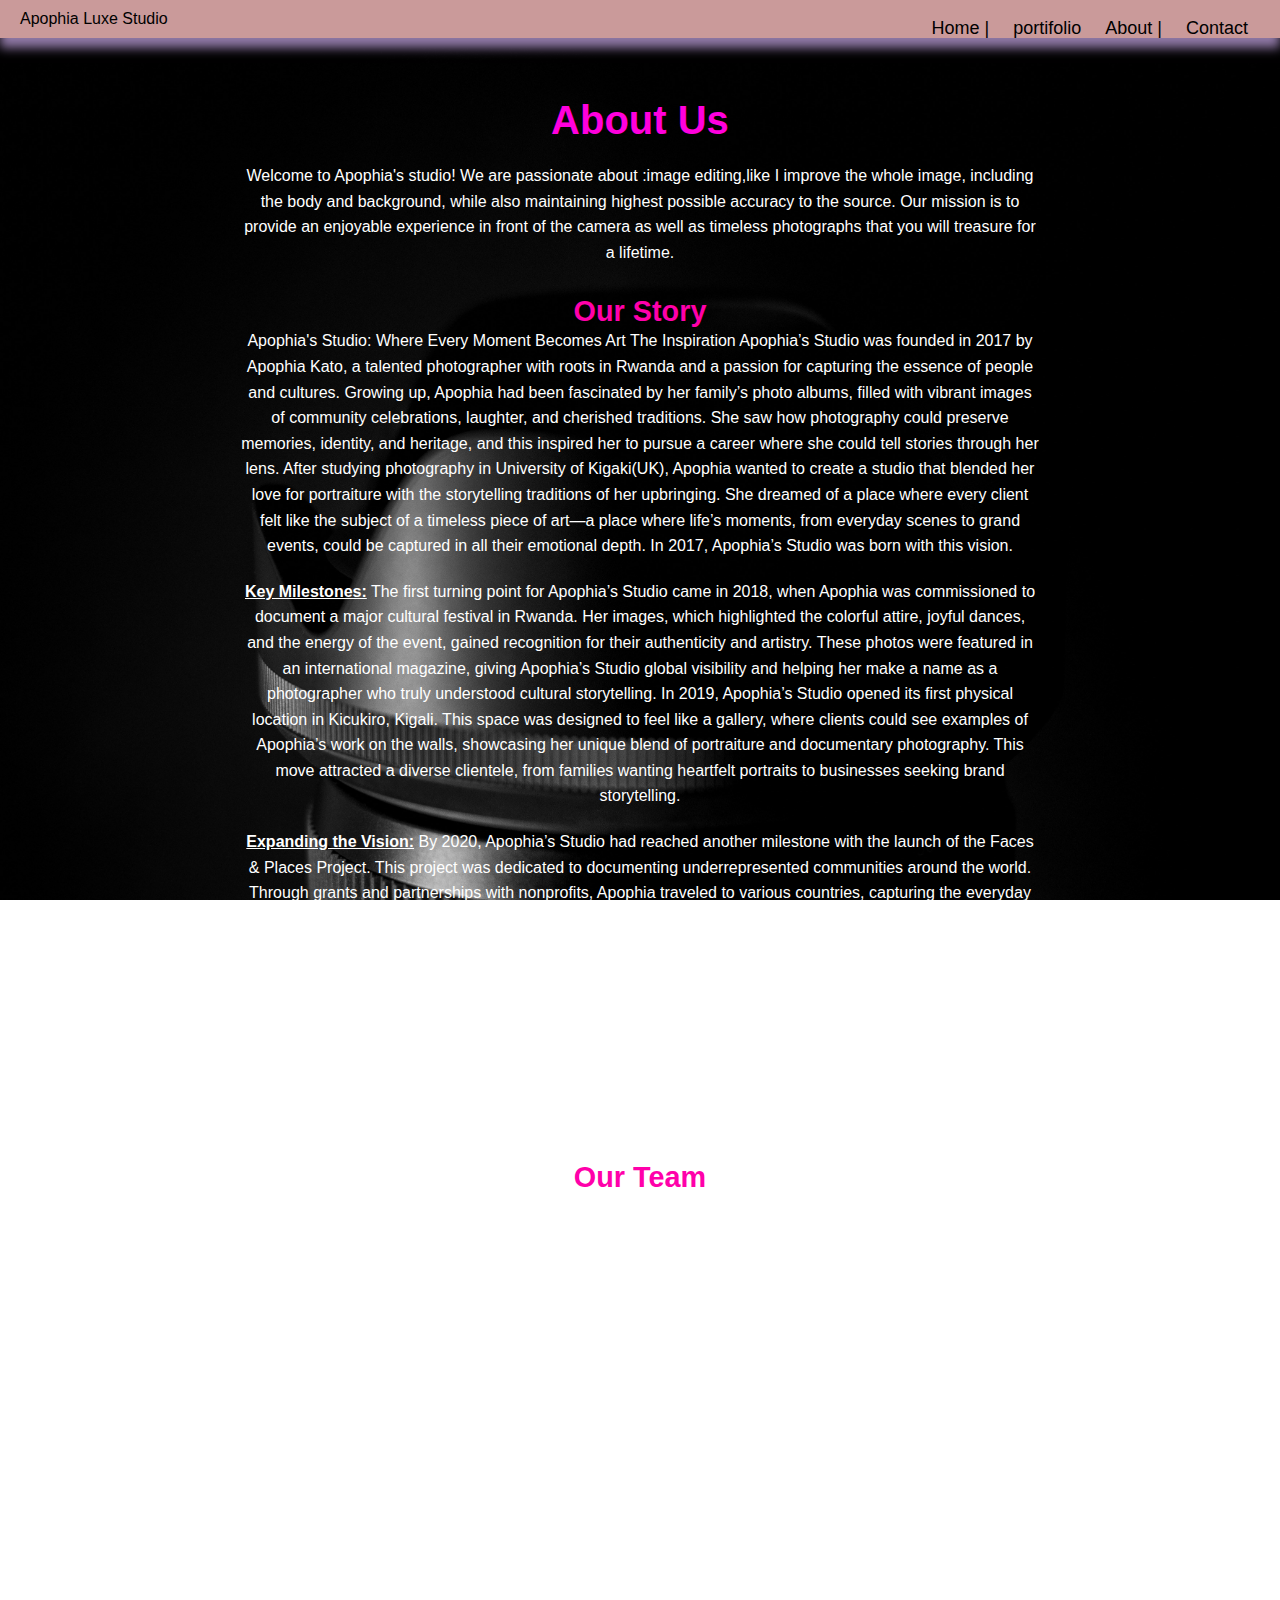
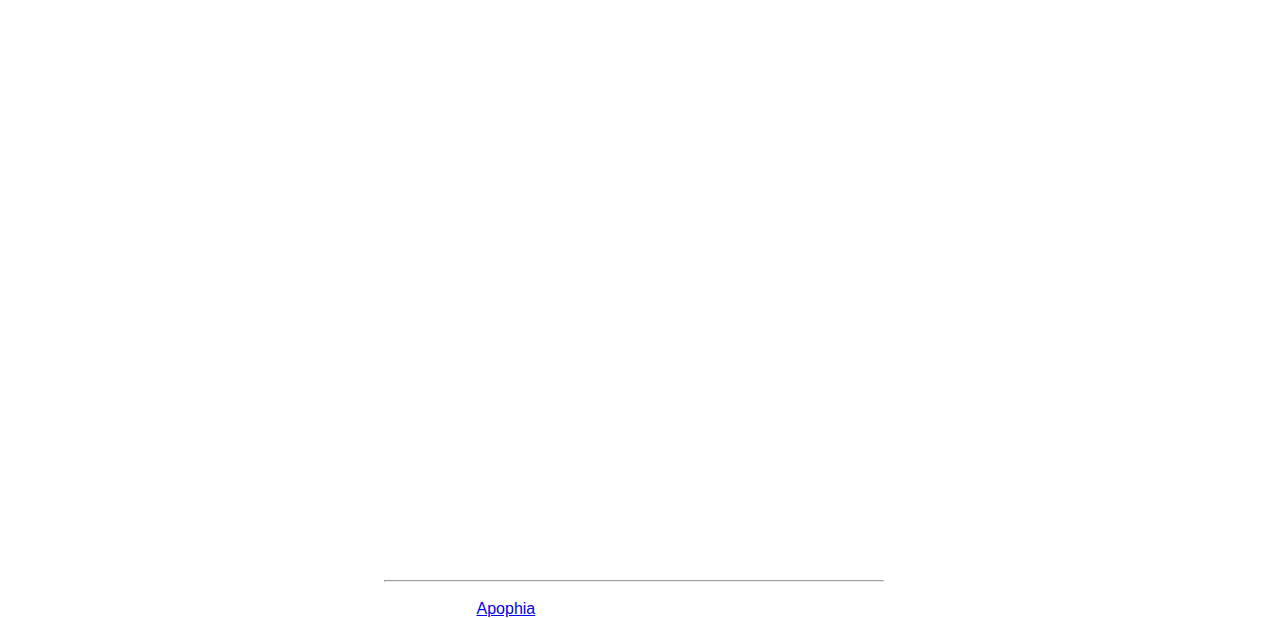
==== about.html @ db765ec0 "Add files via upload" ====
<!DOCTYPE html>
<html lang="en">
<head>
    <link rel="stylesheet" href="main.css">
    <meta charset="UTF-8">
    <meta name="viewport" content="width=device-width, initial-scale=1.0">
    <title>Apophia's studio</title>
</head>
<body>

    <!-- Navigation Bar -->
    <nav>
        Apophia Luxe Studio
        <ul class="nav-links"> 
            <li><a href="contact.html">Contact</a></li>
            <li><a href="about.html">About |</a></li>
            <li><a href="portifolio.html">portifolio</a></li>
            <li><a href="index.html">Home |</a></li>
        </ul>
    </nav>
    <section class="about-section">
        <div class="container">
            <h1>About Us</h1>
            <p>Welcome to Apophia's studio! We are passionate about :image editing,like I improve the whole image, including the body and background, while also maintaining highest possible accuracy to the source.
                
            Our mission is to provide an enjoyable experience in front of the camera as well as timeless photographs that you will treasure for a lifetime.</p>
            

            <h2>Our Story</h2>
            <p>Apophia's Studio: Where Every Moment Becomes Art
                The Inspiration
                Apophia’s Studio was founded in 2017 by Apophia Kato, a talented photographer with roots in Rwanda and a passion for capturing the essence of people and cultures. Growing up, Apophia had been fascinated by her family’s photo albums, filled with vibrant images of community celebrations, laughter, and cherished traditions. She saw how photography could preserve memories, identity, and heritage, and this inspired her to pursue a career where she could tell stories through her lens.
                
                After studying photography in University of Kigaki(UK), Apophia wanted to create a studio that blended her love for portraiture with the storytelling traditions of her upbringing. She dreamed of a place where every client felt like the subject of a timeless piece of art—a place where life’s moments, from everyday scenes to grand events, could be captured in all their emotional depth. In 2017, Apophia’s Studio was born with this vision.</p>
        

                
               <p><b><u>Key Milestones:</b></u>
                The first turning point for Apophia’s Studio came in 2018, when Apophia was commissioned to document a major cultural festival in Rwanda. Her images, which highlighted the colorful attire, joyful dances, and the energy of the event, gained recognition for their authenticity and artistry. These photos were featured in an international magazine, giving Apophia’s Studio global visibility and helping her make a name as a photographer who truly understood cultural storytelling.
                
                In 2019, Apophia’s Studio opened its first physical location in Kicukiro, Kigali. This space was designed to feel like a gallery, where clients could see examples of Apophia’s work on the walls, showcasing her unique blend of portraiture and documentary photography. This move attracted a diverse clientele, from families wanting heartfelt portraits to businesses seeking brand storytelling.</p>
                


                <p><b><u>Expanding the Vision:</b></u>
                By 2020, Apophia’s Studio had reached another milestone with the launch of the Faces & Places Project. This project was dedicated to documenting underrepresented communities around the world. Through grants and partnerships with nonprofits, Apophia traveled to various countries, capturing the everyday lives of people often overlooked in mainstream media. These images were displayed in local exhibitions and shared on social media, bringing Apophia’s message of diversity and inclusion to a larger audience.</p>
                
                 


                <p><b><u>Today and the Future:</b></u>
                    Today, Apophia’s Studio has grown into a team of talented photographers who share her vision of authentic storytelling. They specialize in portraiture, event photography, and cultural documentation, helping clients from all backgrounds capture meaningful, artistic images. Apophia’s long-term goal is to open more studios in cities worldwide and establish a photography school for young artists in Rwanda, nurturing future talent and keeping the art of storytelling alive.
                    
                    Apophia’s Studio continues to stand as a celebration of life, diversity, and heritage, capturing the beauty of every face, every place, and every story.</p>
                
               
            
            <h2>Our Team</h2>
            <p>The team environment at Apophia's Studio is a vibrant and collaborative space where creativity flourishes, and every member feels valued. The studio cultivates an atmosphere of openness, innovation, and mutual respect, allowing each individual to thrive both personally and professionally.</p>
            <p><b><u>Collaborative Spirit:</b></u>

Teamwork is at the heart of the studio's culture. Cross-disciplinary collaboration is encouraged, with designers, developers, and project managers working closely to blend their unique talents into cohesive projects.
Regular brainstorming sessions and creative workshops foster an exchange of ideas, ensuring everyone’s voice is heard and valued.</p>
<p><b><u>Innovative Culture:</b></u>

The studio prides itself on staying ahead of the curve by embracing new technologies, artistic trends, and unconventional approaches. This encourages team members to think outside the box and take creative risks.
A culture of experimentation allows the team to explore bold ideas without fear of failure, fostering continuous learning and growth.</p>
<p><b><u>Supportive Atmosphere:</b></u>

Apophia’s Studio emphasizes a supportive and inclusive environment. Team members are encouraged to express themselves freely, knowing they have the backing of their colleagues and leaders.
Regular check-ins and open-door policies ensure that everyone feels connected and supported, both in their work and personal lives.</p>
<p><b><u>Empowerment and Growth:</b></u>

The studio invests in the professional development of its team through workshops, training sessions, and opportunities to work on diverse projects.
Team members are given autonomy in their roles, fostering a sense of ownership and pride in their contributions.</p>
<p><b><u>Work-Life Balance:</b></u>

Recognizing the importance of well-being, the studio promotes a healthy work-life balance. Flexible working hours, wellness initiatives, and recreational activities are part of the studio’s commitment to its team’s overall happiness and productivity.</p>
<p><b><u>Celebration of Success:</b></u>

Apophia's Studio believes in celebrating both individual and collective achievements. Whether it’s completing a major project or hitting a personal milestone, the team comes together to acknowledge and celebrate their successes.</p>
        </div>
    </section>
    <div id="footer">
        <b>KATUSHABE Apophia</b>
        <address>
         North, Musanze <br>
         St 365 NM <br>
         Road NR2 <br>
        </address>
        <hr style="width: 500px;">
        &copy;Copyright Apophia All Rights Reserved <br>
        Designed by <a href="#">Apophia</a>
     </div>
     
</body>
</html>
---- main.css ----
/* Basic Reset */
* {
    margin: 0;
    padding: 0;
    box-sizing: border-box;
}

/* Body Styling */
body {
    font-family: Arial, sans-serif;
    background-image: url(back4.jpg);
    background-attachment: fixed;
    background-size:cover;
}

/* Navigation Bar Styling */
nav {
    background-color: #ca9a9a;
    padding: 10px 20px;
    box-shadow: 0px 10px 10px rgb(143, 120, 165);}

/* Logo Styling */
.logo {
    color: #fff;
    font-size: 24px;
    font-weight: bold;
    text-decoration: none;
    padding-right: 20px;
}

/* Navigation Links */
.nav-links {
    display: inline;
    list-style-type: none;
}

.nav-links li {
    display: inline;
    margin-right: 20px;
}

.nav-links a {
    color: #000000;
    text-decoration: none;
    font-size: 18px;
    padding: 8px 12px;
    transition: background-color 0.3s ease;
    float: right;
}

/* Hover effect for links */
.nav-links a:hover {
    background-color: #555;
    border-radius: 4px;
}

/* Responsive Navigation for Mobile */
@media (max-width: 768px) {
    .nav-links {
        display: block;
        text-align: center;
        padding: 10px 0;
    }
    .nav-links li {
        display: block;
        margin: 10px 0;
        
    }
}
img{
    height: 60px;
    width: 90px;
}
#content{
    margin-top: 100px;
    margin-left: 60%;
    font-size: 40px;
    color: rgb(28, 26, 32);
    font-family: 'Times New Roman';
}
#footer {
    background-color:inherit; 
    margin-top: 100px;
    color:white;
    justify-content: center;
    margin-left: 30%;
}


.about-section {
    background-color: inherit;
    padding: 60px 20px;
    text-align: center;
}

.container {
    background-color: inherit;
    max-width: 800px;
    margin: auto;
}

h1 {
    font-size: 2.5em;
    margin-bottom: 20px;
    color: #ff00dd;
}

h2 {
    font-size: 1.8em;
    margin-top: 30px;
    color: #ff00aa;
}

p {
    font-size: 1em;
    line-height: 1.6;
    color: #ffffff;
    margin-bottom: 20px;
}
#content h1{
    color: black
}
.contact-section {
    background-color: #fff;
    padding: 40px;
    max-width: 600px;
    margin: 20px auto;
    border-radius: 8px;
    box-shadow: 0 0 10px rgba(0, 0, 0, 0.1);
}

.contact-section h2 {
    color: #333;
    margin-bottom: 20px;
}

.contact-info p {
    margin: 10px 0;
    color: #555;
}

.contact-info a {
    color: #007bff;
    text-decoration: none;
}
body {
    font-family: Arial, sans-serif;
    margin: 0;
    padding: 0;
}

header {
    background-color: #333;
    padding: 10px 0;
}

.nav-menu {
    list-style-type: none;
    margin: 0;
    padding: 0;
    display: flex;
    justify-content: center;
}

.nav-menu li {
    margin: 0 15px;
}

.nav-menu a {
    color: white;
    text-decoration: none;
    font-size: 16px;
}

.nav-menu a:hover {
    text-decoration: underline;
}

.contact-info a:hover {
    text-decoration: underline;
}


.portfolio-section {
    padding: 40px;
    max-width: 1200px;
    margin: 0 auto;
    height: auto;
    background-color: #1c89ff;
}

.portfolio-section h2 {
    text-align: center;
    margin-bottom: 20px;
    color: #333;
}

.portfolio-grid {
    display: grid;
    grid-template-columns: repeat(auto-fit, minmax(250px, 1fr));
    gap: 20px;
}

.portfolio-item {
    background-color: #fff;
    padding: 20px;
    border-radius: 8px;
    box-shadow: 0 0 10px rgba(0, 0, 0, 0.1);
    text-align: center;
}

.portfolio-item img {
    max-width: 100%;
    border-radius: 8px;
    margin-bottom: 10px;
}

.portfolio-item h3 {
    margin: 10px 0;
    color: #333;
}

.portfolio-item p {
    color: #555;
}
img2{
    height: 200px;
    width: 300px;th
}
.animation-section {
    text-align: center;
    padding: 50px;
}

.fade-in {
    animation: fadeIn 2s ease-in;
}

.slide-in {
    animation: slideIn 1.5s ease-out forwards;
}

.rotate-box {
    width: 100px;
    height: 100px;
    margin: 20px auto;
    background-color: #007bff;
    animation: rotate 3s infinite linear;
}

.pulse-button {
    padding: 10px 20px;
    font-size: 16px;
    border: none;
    background-color: #28a745;
    color: white;
    cursor: pointer;
    animation: pulse 1.5s infinite;
}

.pulse-button:hover {
    background-color: #218838;
}

/* Keyframes for Animations */
@keyframes fadeIn {
    from {
        opacity: 0;
    }
    to {
        opacity: 1;
    }
}

@keyframes slideIn {
    from {
        transform: translateX(-100%);
    }
    to {
        transform: translateX(0);
    }
}

@keyframes rotate {
    from {
        transform: rotate(0deg);
    }
    to {
        transform: rotate(360deg);
    }
}

@keyframes pulse {
    0%, 100% {
        transform: scale(1);
    }
    50% {
        transform: scale(1.1);
    }
}
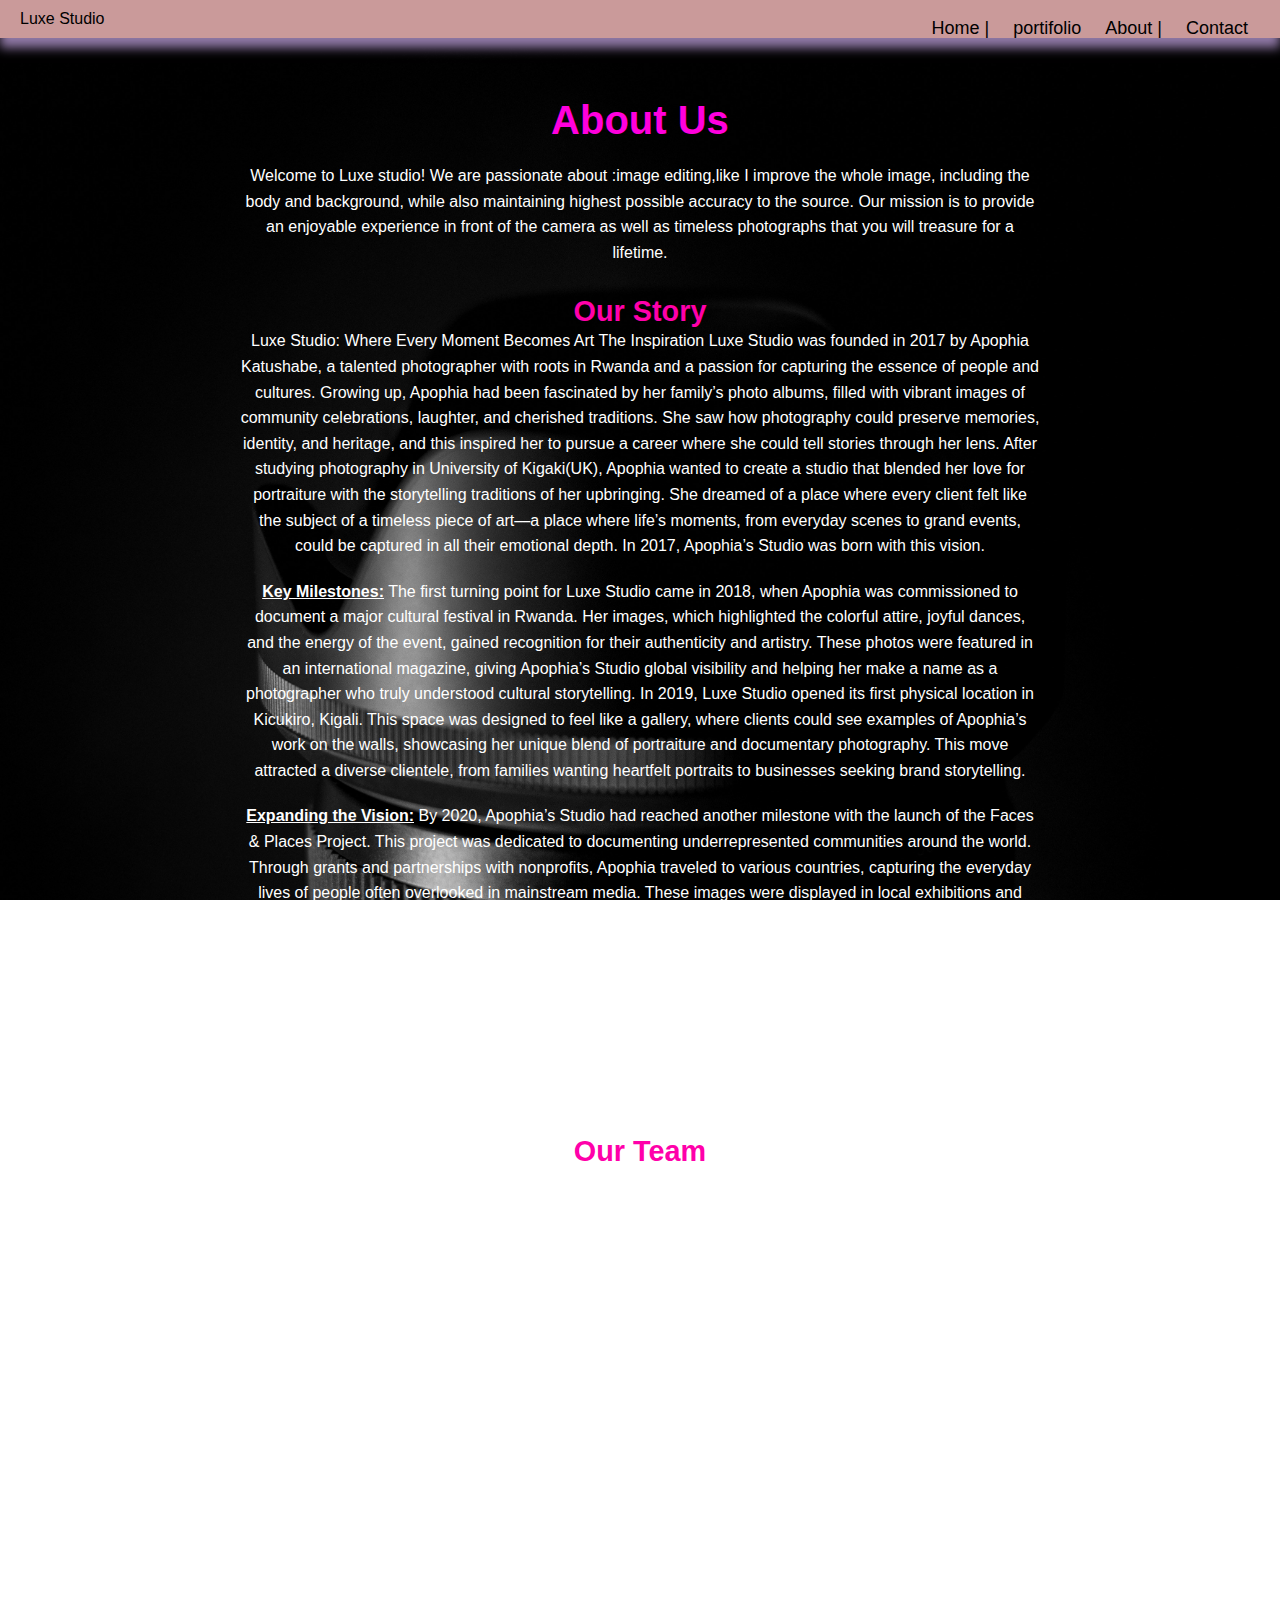
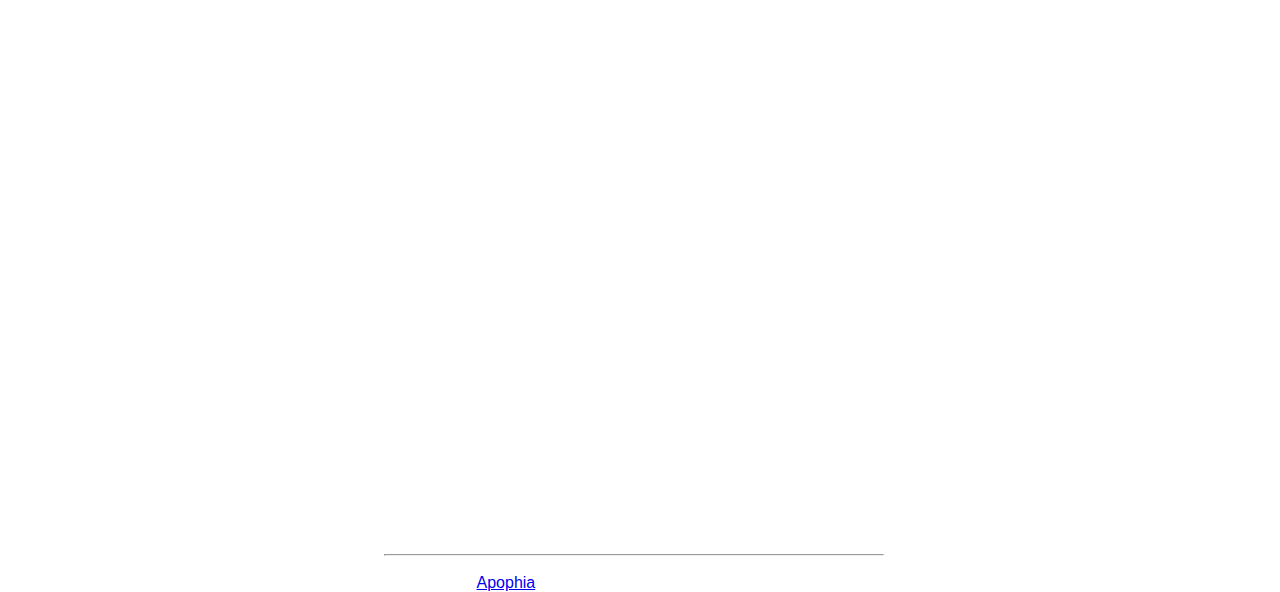
==== commit bb377e2e: "Update about.html" ====
--- a/about.html
+++ b/about.html
@@ -4,13 +4,13 @@
     <link rel="stylesheet" href="main.css">
     <meta charset="UTF-8">
     <meta name="viewport" content="width=device-width, initial-scale=1.0">
-    <title>Apophia's studio</title>
+    <title>Luxe studio</title>
 </head>
 <body>
 
     <!-- Navigation Bar -->
     <nav>
-        Apophia Luxe Studio
+        Luxe Studio
         <ul class="nav-links"> 
             <li><a href="contact.html">Contact</a></li>
             <li><a href="about.html">About |</a></li>
@@ -21,24 +21,24 @@
     <section class="about-section">
         <div class="container">
             <h1>About Us</h1>
-            <p>Welcome to Apophia's studio! We are passionate about :image editing,like I improve the whole image, including the body and background, while also maintaining highest possible accuracy to the source.
+            <p>Welcome to Luxe studio! We are passionate about :image editing,like I improve the whole image, including the body and background, while also maintaining highest possible accuracy to the source.
                 
             Our mission is to provide an enjoyable experience in front of the camera as well as timeless photographs that you will treasure for a lifetime.</p>
             
 
             <h2>Our Story</h2>
-            <p>Apophia's Studio: Where Every Moment Becomes Art
+            <p>Luxe Studio: Where Every Moment Becomes Art
                 The Inspiration
-                Apophia’s Studio was founded in 2017 by Apophia Kato, a talented photographer with roots in Rwanda and a passion for capturing the essence of people and cultures. Growing up, Apophia had been fascinated by her family’s photo albums, filled with vibrant images of community celebrations, laughter, and cherished traditions. She saw how photography could preserve memories, identity, and heritage, and this inspired her to pursue a career where she could tell stories through her lens.
+                Luxe Studio was founded in 2017 by Apophia Katushabe, a talented photographer with roots in Rwanda and a passion for capturing the essence of people and cultures. Growing up, Apophia had been fascinated by her family’s photo albums, filled with vibrant images of community celebrations, laughter, and cherished traditions. She saw how photography could preserve memories, identity, and heritage, and this inspired her to pursue a career where she could tell stories through her lens.
                 
                 After studying photography in University of Kigaki(UK), Apophia wanted to create a studio that blended her love for portraiture with the storytelling traditions of her upbringing. She dreamed of a place where every client felt like the subject of a timeless piece of art—a place where life’s moments, from everyday scenes to grand events, could be captured in all their emotional depth. In 2017, Apophia’s Studio was born with this vision.</p>
         
 
                 
                <p><b><u>Key Milestones:</b></u>
-                The first turning point for Apophia’s Studio came in 2018, when Apophia was commissioned to document a major cultural festival in Rwanda. Her images, which highlighted the colorful attire, joyful dances, and the energy of the event, gained recognition for their authenticity and artistry. These photos were featured in an international magazine, giving Apophia’s Studio global visibility and helping her make a name as a photographer who truly understood cultural storytelling.
+                The first turning point for Luxe Studio came in 2018, when Apophia was commissioned to document a major cultural festival in Rwanda. Her images, which highlighted the colorful attire, joyful dances, and the energy of the event, gained recognition for their authenticity and artistry. These photos were featured in an international magazine, giving Apophia’s Studio global visibility and helping her make a name as a photographer who truly understood cultural storytelling.
                 
-                In 2019, Apophia’s Studio opened its first physical location in Kicukiro, Kigali. This space was designed to feel like a gallery, where clients could see examples of Apophia’s work on the walls, showcasing her unique blend of portraiture and documentary photography. This move attracted a diverse clientele, from families wanting heartfelt portraits to businesses seeking brand storytelling.</p>
+                In 2019, Luxe Studio opened its first physical location in Kicukiro, Kigali. This space was designed to feel like a gallery, where clients could see examples of Apophia’s work on the walls, showcasing her unique blend of portraiture and documentary photography. This move attracted a diverse clientele, from families wanting heartfelt portraits to businesses seeking brand storytelling.</p>
                 
 
 
@@ -67,7 +67,7 @@
 A culture of experimentation allows the team to explore bold ideas without fear of failure, fostering continuous learning and growth.</p>
 <p><b><u>Supportive Atmosphere:</b></u>
 
-Apophia’s Studio emphasizes a supportive and inclusive environment. Team members are encouraged to express themselves freely, knowing they have the backing of their colleagues and leaders.
+Luxe Studio emphasizes a supportive and inclusive environment. Team members are encouraged to express themselves freely, knowing they have the backing of their colleagues and leaders.
 Regular check-ins and open-door policies ensure that everyone feels connected and supported, both in their work and personal lives.</p>
 <p><b><u>Empowerment and Growth:</b></u>
 
@@ -78,18 +78,18 @@
 Recognizing the importance of well-being, the studio promotes a healthy work-life balance. Flexible working hours, wellness initiatives, and recreational activities are part of the studio’s commitment to its team’s overall happiness and productivity.</p>
 <p><b><u>Celebration of Success:</b></u>
 
-Apophia's Studio believes in celebrating both individual and collective achievements. Whether it’s completing a major project or hitting a personal milestone, the team comes together to acknowledge and celebrate their successes.</p>
+Luxe Studio believes in celebrating both individual and collective achievements. Whether it’s completing a major project or hitting a personal milestone, the team comes together to acknowledge and celebrate their successes.</p>
         </div>
     </section>
     <div id="footer">
-        <b>KATUSHABE Apophia</b>
+        <b>Luxe studio</b>
         <address>
          North, Musanze <br>
          St 365 NM <br>
          Road NR2 <br>
         </address>
         <hr style="width: 500px;">
-        &copy;Copyright Apophia All Rights Reserved <br>
+        &copy;Copyright Luxe studio All Rights Reserved <br>
         Designed by <a href="#">Apophia</a>
      </div>
      
